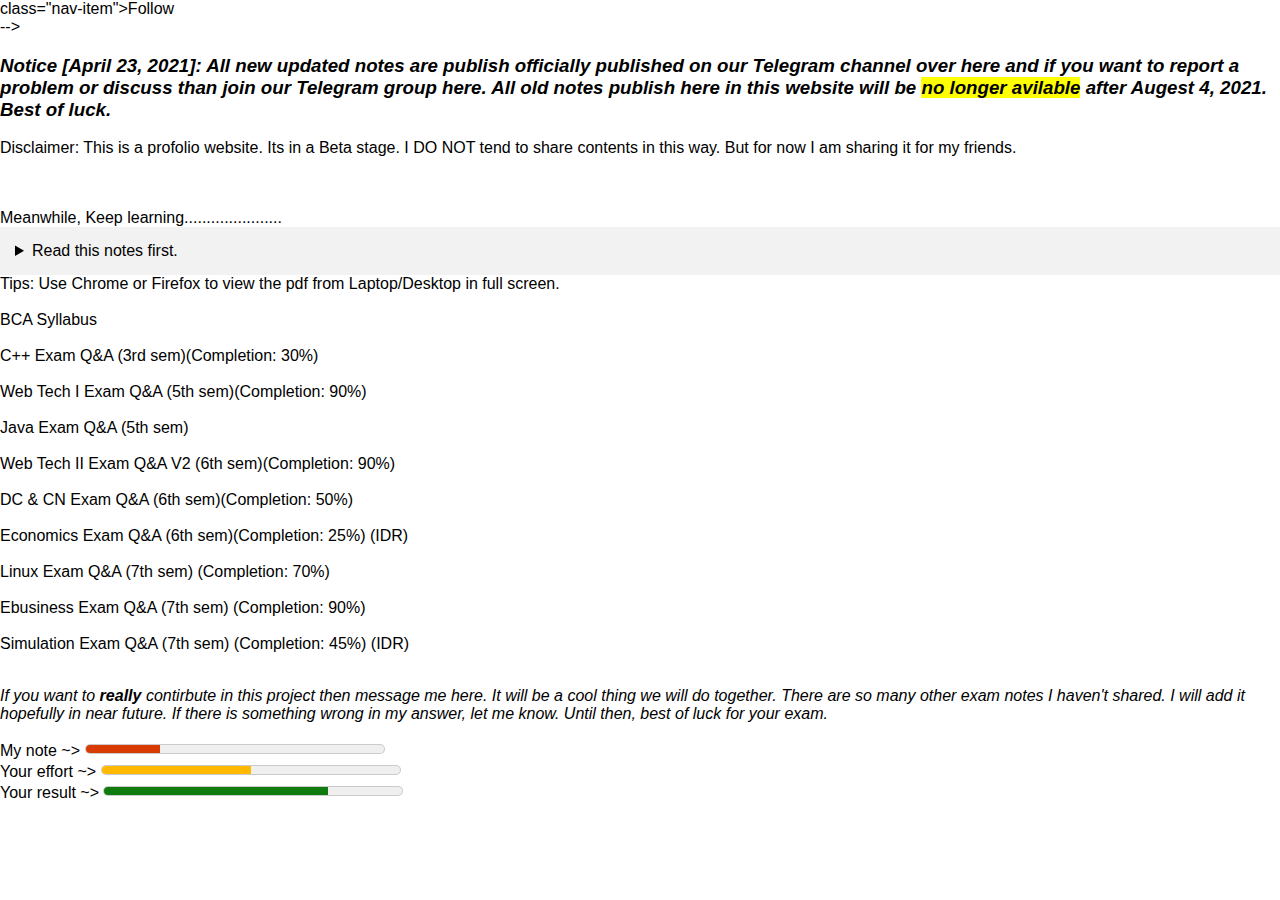
==== index.html @ 203bb12d "touchups" ====
<!DOCTYPE html>
<html lang="en">
	<head>
		<meta charset="UTF-8"/>
		<meta name="viewport" content="width=device-width, initial-scale=1.0"/>
		<title>Pranav</title>
		<script defer src="index.js"></script>
		<link rel="stylesheet" href="styles.css"
	</head>

	<body class="light">

		<!-- <nav class="navbar">
			<ul class="navbar-nav">
				<li>class="nav-item">Home</li>
				<li>class="nav-item">About</li>
				<!-- Dropdown menu will comes into play.-->
				<li>class="nav-item">Follow</li>
			</ul>
		</nav> -->

		<header>
			<!-- <img src="logo.png" class="logo"> -->
		
			<h3><i> Notice [April 23, 2021]: All new updated notes are publish officially published on our Telegram channel over <a href ="https://t.me/BCA_PokharaUniversity_Exam">here</a> and if you want to report a problem or discuss than join our Telegram group <a href="https://t.me/BCA_PokharaUniversity">here</a>. All old notes publish here in this website will be <mark>no longer avilable</mark> after Augest 4, 2021. Best of luck.</i></h3>

		</header>

		<main>

		<p>
			Disclaimer: This is a profolio website. Its in a Beta stage. I DO NOT tend to share contents in this way. But for now I am sharing it for my friends.
		</p>
			<br><br>
			Meanwhile, Keep learning......................
			<br>

			<div class="wrapper">
			<details>
				<summary>
					Read this notes first.
				</summary>
			<p>
			<ol>
				<li>Frist thing is is first, every content provided here is based on Pokhara University's BCA syllabals. </li><br>

				<li>Answers are NOT complete yet. I update the answer locally in my machine, but that doesn't mean I update my answer in similarly in the website too. For that you might need to remaind me, or ask me directly. I have a personal life too. I can't maintain this repo every time when I make little changes or add new answers. So don't hesitate to ask me.</li><br>
			
				<li>You can copy/reuse/rewrite hell out of my answers/questions. But not including my name or my contribution in your APP/Website in any form is bad thing to do. So don't be a bad guy. Be Open source freindly. ;-D </li><br>

				<li>Everytime I make some changes in answer, I'll change the version number too, so that easier for you to understand whether the note you have download is updated or not. I have also added "Completion rate", which determines how much answer has completed out of total questions.</li><br>	
			</ol>
				IDR literally means, "I Don't Recommend". Means its too raw. Those notes which include IDR tag, please don't fully depend on that note.
			</p>			
			</details>
		</div>

		Tips: Use Chrome or Firefox to view the pdf from Laptop/Desktop in full screen. <br><br>
		<a href ="Syllabus.pdf"> BCA Syllabus</a> <br><br>
		<a href ="/Notes/3rd sem/C++ 3rd sem.pdf" > C++ Exam Q&A (3rd sem)(Completion: 30%)</a><br><br>	
		<a href ="/Notes/5th sem/Web Tech I 5th sem.pdf" > Web Tech I Exam Q&A (5th sem)(Completion: 90%)</a><br><br>	
		<a href ="/Notes/5th sem/Java 5th sem.pdf" > Java Exam Q&A (5th sem) </a><br><br>
		<a href ="/Notes/6th sem/Web Tech II 6th sem.pdf" > Web Tech II Exam Q&A V2 (6th sem)(Completion: 90%)</a> <br><br>
		<a href ="/Notes/6th sem/DC & CN 6th sem.pdf" > DC & CN Exam Q&A (6th sem)(Completion: 50%)</a><br><br>
		<a href ="/Notes/6th sem/Economics 6th sem.pdf" > Economics Exam Q&A (6th sem)(Completion: 25%) (IDR)</a> <br><br>
		<a href ="/Notes/7th sem/Linux 7th sem.pdf" > Linux Exam Q&A (7th sem) (Completion: 70%)</a><br><br>
		<a href ="/Notes/7th sem/Ebusiness 7th sem.pdf"> Ebusiness Exam Q&A (7th sem) (Completion: 90%)</a><br><br>
		<a href ="/Notes/7th sem/Simulation 7th sem.pdf"> Simulation Exam Q&A (7th sem) (Completion: 45%) (IDR)</a><br><br>	
			
		<p><i> If you want to <b> really </b> contirbute in this project then message me <a href = "https://t.me/opentrack"> here</a>.
			It will be a cool thing we will do together. There are so many other exam notes I haven't shared. I will add it hopefully in near future. If there is something wrong in my answer, let me know. Until then, best of luck for your exam. 
		</i></p>

	</ol>
        <label for='value1'>My note ~> </label>
		<meter id='value1' min="0" max="100" low="30" high="60" optimum="75" value="25"></meter><br>

		<label for='value2'>Your effort ~> </label>
		<meter id='value2' min="0" max="100" low="30" high="60" optimum="75" value="50"></meter><br>

		<label for='value3'>Your result ~> </label>
		<meter id='value3' min="0" max="100" low="30" high="60" optimum="75" value="75"></meter><br>
	
	</main>
	</body>
</html>
---- styles.css ----
/* Global Variable ho */
/* :root {
  --text-color: blue;
} */

/* Local Variable-haru suru vayo */

body{
  margin: 0;
  padding: 0;
  font-family: 'Monstserrat', sans-serif;
}

ul {
 list-style: none;
 margin: 0;
 padding: 0;
}

a {
  color: currentColor;
  text-decoration: none;
}

.navbar {
  height: 70px;
  width: 100%;
  background: black;
  color: white;
}

.navbar-nav{
  display: flex;
  align-items: center;
  justify-content: space-evenly;
  height: 100%;
}

summary {
    background: #f2f2f2;
    cursor: pointer;
    padding: 15px;
  }

meter{
    width: 300px;
    height: 20px;
}
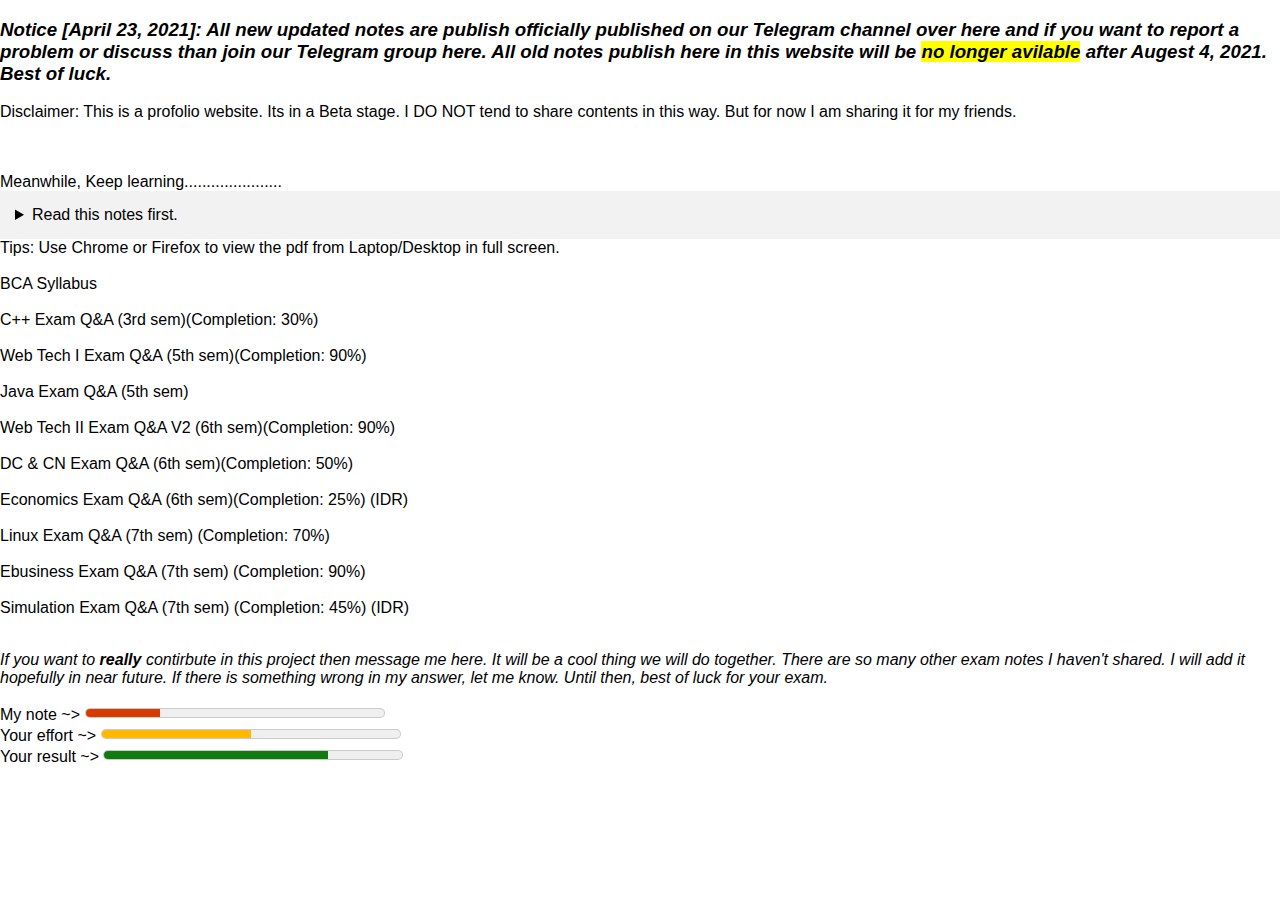
==== commit 0b3cc875: "touchups" ====
--- a/index.html
+++ b/index.html
@@ -14,10 +14,11 @@
 			<ul class="navbar-nav">
 				<li>class="nav-item">Home</li>
 				<li>class="nav-item">About</li>
-				<!-- Dropdown menu will comes into play.-->
+				<!-- Dropdown menu will comes into play.
 				<li>class="nav-item">Follow</li>
 			</ul>
-		</nav> -->
+		</nav> 
+	-->
 
 		<header>
 			<!-- <img src="logo.png" class="logo"> -->
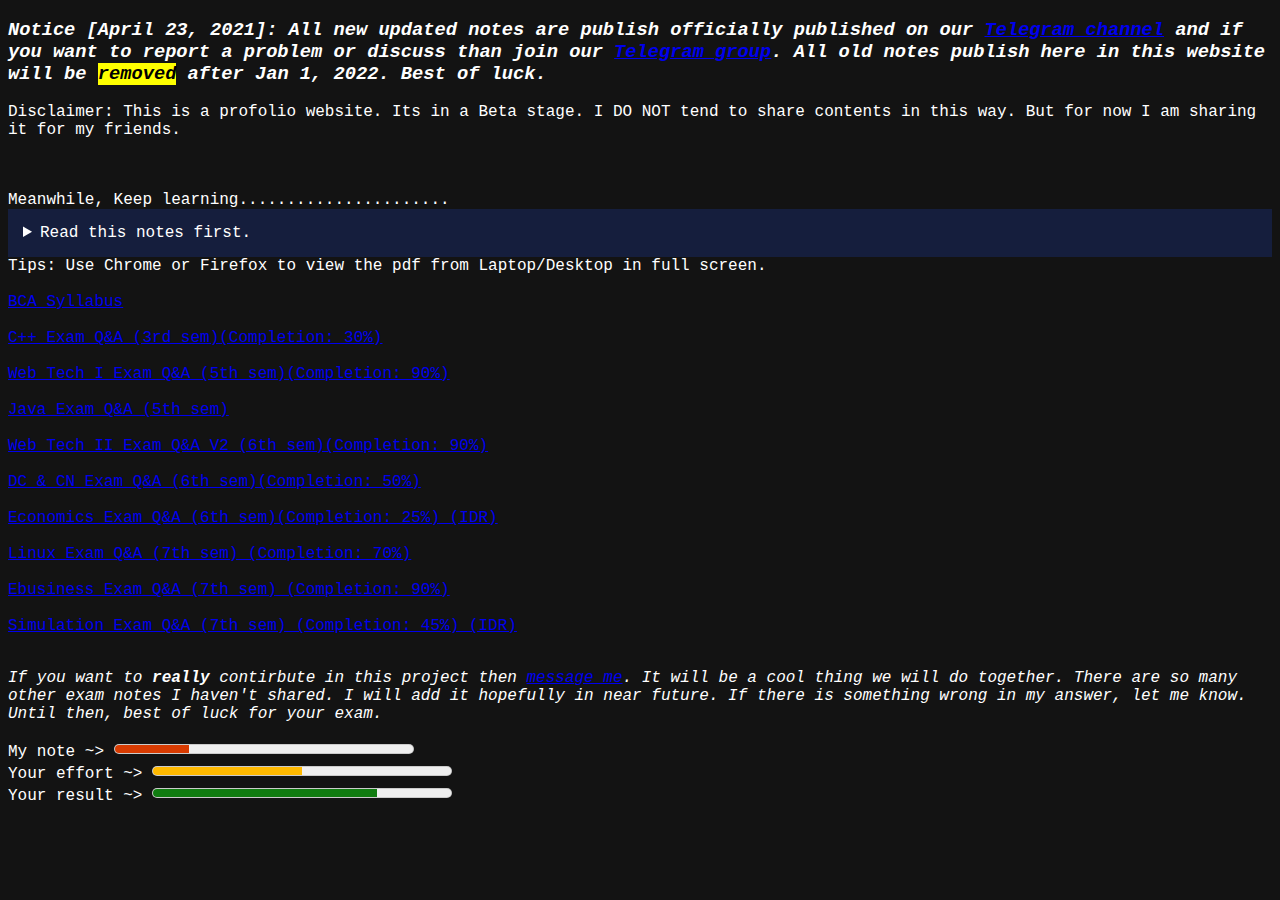
==== commit 3b574950: "enforeced dark layout" ====
--- a/index.html
+++ b/index.html
@@ -5,26 +5,13 @@
 		<meta name="viewport" content="width=device-width, initial-scale=1.0"/>
 		<title>Pranav</title>
 		<script defer src="index.js"></script>
-		<link rel="stylesheet" href="styles.css"
+		<link rel="stylesheet" href="styles.css">
 	</head>
 
 	<body class="light">
 
-		<!-- <nav class="navbar">
-			<ul class="navbar-nav">
-				<li>class="nav-item">Home</li>
-				<li>class="nav-item">About</li>
-				<!-- Dropdown menu will comes into play.
-				<li>class="nav-item">Follow</li>
-			</ul>
-		</nav> 
-	-->
-
-		<header>
-			<!-- <img src="logo.png" class="logo"> -->
-		
-			<h3><i> Notice [April 23, 2021]: All new updated notes are publish officially published on our Telegram channel over <a href ="https://t.me/BCA_PokharaUniversity_Exam">here</a> and if you want to report a problem or discuss than join our Telegram group <a href="https://t.me/BCA_PokharaUniversity">here</a>. All old notes publish here in this website will be <mark>no longer avilable</mark> after Augest 4, 2021. Best of luck.</i></h3>
-
+		<header>		
+			<h3><i> Notice [April 23, 2021]: All new updated notes are publish officially published on our <a href ="https://t.me/BCA_PokharaUniversity_Exam">Telegram channel</a> and if you want to report a problem or discuss than join our <a href="https://t.me/BCA_PokharaUniversity">Telegram group</a>. All old notes publish here in this website will be <mark>removed</mark> after Jan 1, 2022. Best of luck.</i></h3>
 		</header>
 
 		<main>
@@ -57,6 +44,8 @@
 		</div>
 
 		Tips: Use Chrome or Firefox to view the pdf from Laptop/Desktop in full screen. <br><br>
+
+		<section class="resources">
 		<a href ="Syllabus.pdf"> BCA Syllabus</a> <br><br>
 		<a href ="/Notes/3rd sem/C++ 3rd sem.pdf" > C++ Exam Q&A (3rd sem)(Completion: 30%)</a><br><br>	
 		<a href ="/Notes/5th sem/Web Tech I 5th sem.pdf" > Web Tech I Exam Q&A (5th sem)(Completion: 90%)</a><br><br>	
@@ -67,8 +56,9 @@
 		<a href ="/Notes/7th sem/Linux 7th sem.pdf" > Linux Exam Q&A (7th sem) (Completion: 70%)</a><br><br>
 		<a href ="/Notes/7th sem/Ebusiness 7th sem.pdf"> Ebusiness Exam Q&A (7th sem) (Completion: 90%)</a><br><br>
 		<a href ="/Notes/7th sem/Simulation 7th sem.pdf"> Simulation Exam Q&A (7th sem) (Completion: 45%) (IDR)</a><br><br>	
-			
-		<p><i> If you want to <b> really </b> contirbute in this project then message me <a href = "https://t.me/opentrack"> here</a>.
+		</section>
+		
+		<p><i> If you want to <b> really </b> contirbute in this project then <a href = "https://t.me/opentrack"> message me</a>.
 			It will be a cool thing we will do together. There are so many other exam notes I haven't shared. I will add it hopefully in near future. If there is something wrong in my answer, let me know. Until then, best of luck for your exam. 
 		</i></p>
 
--- a/styles.css
+++ b/styles.css
@@ -1,14 +1,13 @@
-/* Global Variable ho */
-/* :root {
-  --text-color: blue;
-} */
-
-/* Local Variable-haru suru vayo */
-
-body{
+/* body{
   margin: 0;
   padding: 0;
   font-family: 'Monstserrat', sans-serif;
+} */
+
+body{
+    background: rgb(19, 19, 19);
+    color: #fff;
+    font-family: 'Courier New', Courier, monospace;
 }
 
 ul {
@@ -17,27 +16,8 @@
  padding: 0;
 }
 
-a {
-  color: currentColor;
-  text-decoration: none;
-}
-
-.navbar {
-  height: 70px;
-  width: 100%;
-  background: black;
-  color: white;
-}
-
-.navbar-nav{
-  display: flex;
-  align-items: center;
-  justify-content: space-evenly;
-  height: 100%;
-}
-
 summary {
-    background: #f2f2f2;
+    background: #151e3d;
     cursor: pointer;
     padding: 15px;
   }
@@ -45,4 +25,35 @@
 meter{
     width: 300px;
     height: 20px;
+  }
+
+  .basic-grid{
+    display: grid;
+    gap: 1rem;
+    grid-template-columns: repeat(auto-fill, minmax(240px, 1fr));
+  }
+  
+  .card {
+    display: flex;
+    flex-direction: column;
+    justify-content: center;
+    align-items: center;
+    background: #353535;
+    font-size: 3rem; 
+    color: #fff;
+    box-shadow: rgba(3, 8, 20, 0.1) 0px 0.15rem 0.5rem, rgba(2, 8, 20, 0.1) 0px 0.07rem 0.175rem;
+    height: 100%;
+    width: 100%;
+    border-radius: 4px;
+    transition: all 500ms;
+    overflow: hidden;
+
+    background-size: cover;
+    background-position: center;
+    background-repeat: no-repeat;
+}
+
+.card:hover {
+    box-shadow: rgba(2, 8, 20, 0.1) 0px 0.35em 1.17em, rgba(2, 8, 0.08) 0px 0.175em 0.5em;
+    transform: translate(-3px) scale(1.1);
 }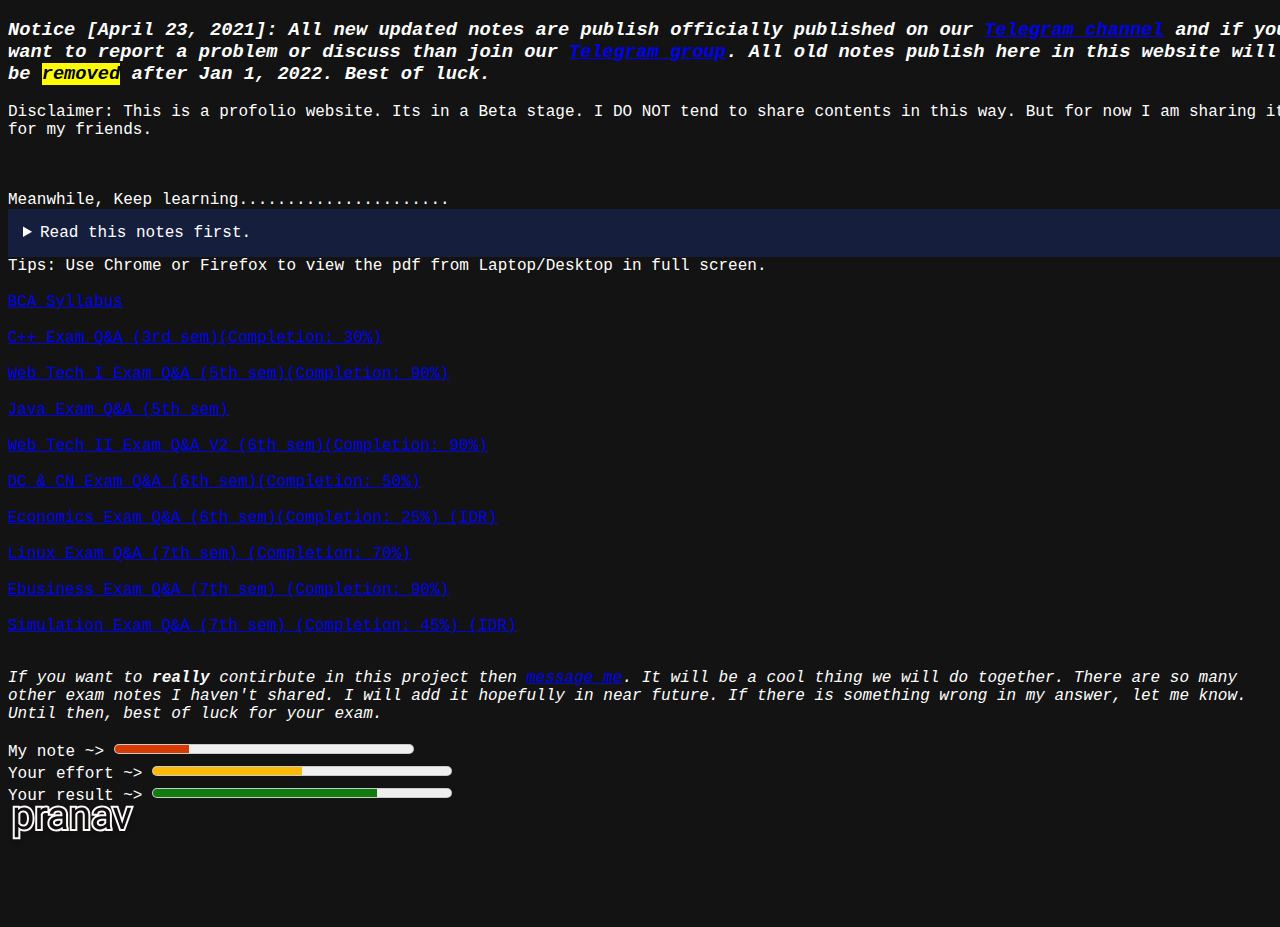
==== commit 13a93026: "damn" ====
--- a/index.html
+++ b/index.html
@@ -73,5 +73,24 @@
 		<meter id='value3' min="0" max="100" low="30" high="60" optimum="75" value="75"></meter><br>
 	
 	</main>
+
+	<svg width="130" height="43" viewBox="0 0 130 43" fill="none" xmlns="http://www.w3.org/2000/svg">
+		<g filter="url(#filter0_d_5:8)">
+		<path fill-rule="evenodd" clip-rule="evenodd" d="M12.0923 3.55407C13.2837 2.83573 14.7008 2.47656 16.3438 2.47656C18.8828 2.47656 20.888 3.43359 22.3594 5.34766C23.8438 7.26172 24.5859 9.92448 24.5859 13.3359V13.668C24.5859 16.8841 23.8503 19.4753 22.3789 21.4414C20.9076 23.4076 18.9154 24.3906 16.4023 24.3906C14.8507 24.3906 13.4991 24.0928 12.3477 23.4972C11.5956 23.1083 10.929 22.5923 10.3477 21.9492V32.125H6.73438V2.86719H10.0352L10.2109 5.21094C10.7587 4.53234 11.3858 3.98005 12.0923 3.55407ZM11.9293 1.38057L11.8908 0.867188H4.73438V34.125H12.3477V25.6867C13.5803 26.1619 14.9414 26.3906 16.4023 26.3906C19.5283 26.3906 22.1209 25.1242 23.9802 22.6397C25.7804 20.2341 26.5859 17.1825 26.5859 13.668V13.3359C26.5859 9.65957 25.7885 6.5078 23.9424 4.1253C22.0704 1.69218 19.4651 0.476562 16.3438 0.476562C14.7308 0.476562 13.2477 0.773343 11.9293 1.38057ZM17.8242 18.198L17.8261 18.1955C18.4874 17.3081 18.9727 15.7656 18.9727 13.2578C18.9727 11.1389 18.5194 9.72415 17.8383 8.79864C17.2142 7.95046 16.4294 7.54297 15.2695 7.54297C13.9809 7.54297 13.061 7.99101 12.3477 9.02181V17.9822C12.6748 18.4523 13.0317 18.773 13.4053 18.9907C13.8797 19.2671 14.4906 19.4414 15.3086 19.4414C16.4202 19.4414 17.1933 19.0472 17.8242 18.198ZM10.3477 8.45312C11.4414 6.51302 13.082 5.54297 15.2695 5.54297C17.0404 5.54297 18.4336 6.23307 19.4492 7.61328C20.4648 8.99349 20.9727 10.875 20.9727 13.2578C20.9727 15.9661 20.4583 18.0104 19.4297 19.3906C18.4141 20.7578 17.0404 21.4414 15.3086 21.4414C13.082 21.4414 11.4284 20.4779 10.3477 18.5508V8.45312ZM39.814 8.20427L39.0814 8.08216C38.6579 8.01159 38.1767 7.97266 37.6328 7.97266C36.731 7.97266 36.1274 8.16316 35.7125 8.42356C35.3782 8.63334 35.0691 8.94891 34.8086 9.44262V26H27.1953V0.867188H34.6635L34.6687 1.08292C35.6175 0.682355 36.6682 0.476562 37.8086 0.476562C38.6276 0.476562 39.5291 0.573399 40.3046 0.961146L41.4102 1.51393V4.34557C42.3795 3.11931 43.6409 2.18174 45.1339 1.5114L45.1408 1.5083C46.7077 0.811929 48.4003 0.476562 50.1914 0.476562C52.954 0.476562 55.3875 1.17459 57.237 2.81253C59.1042 4.45282 59.9987 6.69095 60.0619 9.28327L60.0625 9.30764V19.0586C60.0625 20.8613 60.2973 22.099 60.6408 22.8946L60.8047 23.2741V26H53.7796L53.3628 25.1664C51.8964 25.9747 50.2653 26.3906 48.4922 26.3906C46.0118 26.3906 43.8056 25.6821 42.0395 24.1389L42.0317 24.1321L42.024 24.1252C40.2624 22.5536 39.3633 20.5095 39.3633 18.1406C39.3633 15.3519 40.4624 13.0233 42.6854 11.4071M52.71 23.2333C53.3458 22.8446 53.9451 22.358 54.5078 21.7734C54.638 22.8411 54.8073 23.5833 55.0156 24H58.8047V23.6875C58.5931 23.1976 58.4268 22.6351 58.3057 22C58.1436 21.1497 58.0625 20.1692 58.0625 19.0586V9.33203C58.0104 7.19661 57.2943 5.52344 55.9141 4.3125C54.5339 3.08854 52.6263 2.47656 50.1914 2.47656C48.6549 2.47656 47.2422 2.76302 45.9531 3.33594C44.6771 3.90885 43.6615 4.6901 42.9062 5.67969C42.6447 6.0238 42.4293 6.37275 42.2599 6.72656C41.9486 7.37685 41.793 8.04351 41.793 8.72656H45.4258C45.4258 7.80208 45.862 7.01432 46.7344 6.36328C47.6068 5.71224 48.6875 5.38672 49.9766 5.38672C51.4479 5.38672 52.5612 5.76432 53.3164 6.51953C54.0026 7.19387 54.377 8.0832 54.4398 9.1875C54.4461 9.2986 54.4492 9.41189 54.4492 9.52734V11.1875H50.9336C47.8997 11.1875 45.543 11.7995 43.8633 13.0234C42.1966 14.2344 41.3633 15.9401 41.3633 18.1406C41.3633 19.9505 42.0273 21.4479 43.3555 22.6328C44.6966 23.8047 46.4089 24.3906 48.4922 24.3906C50.0421 24.3906 51.448 24.0048 52.71 23.2333ZM42.6877 11.4054C43.0296 11.1564 43.3889 10.9305 43.7645 10.7266H39.793V8.72656C39.793 8.55081 39.8001 8.37669 39.814 8.20427M47.4258 9.48219C48.5233 9.28116 49.697 9.1875 50.9336 9.1875H52.435C52.3799 8.56295 52.1711 8.19812 51.9145 7.94599L51.9083 7.93989L51.9022 7.93374C51.6454 7.67697 51.122 7.38672 49.9766 7.38672C49.0366 7.38672 48.3971 7.61799 47.9305 7.96615C47.4624 8.31551 47.4258 8.55015 47.4258 8.72656V9.48219ZM34.7219 3.30044C33.9661 3.76952 33.3153 4.4389 32.7695 5.30859L32.7109 2.86719H29.1953V24H32.8086V9C33.0672 8.38331 33.3969 7.86084 33.7978 7.43259C34.6673 6.50365 35.8714 6.01801 37.4102 5.97569C37.4836 5.97367 37.5578 5.97266 37.6328 5.97266C38.2708 5.97266 38.8633 6.01823 39.4102 6.10938V2.75C39.0456 2.56771 38.5117 2.47656 37.8086 2.47656C36.6358 2.47656 35.6069 2.75119 34.7219 3.30044ZM69.1847 3.73326C68.4804 4.19998 67.8394 4.79671 67.2617 5.52344L67.1445 2.86719H63.7266V24H67.3398V8.94141C67.8346 7.92578 68.5247 7.10547 69.4102 6.48047C70.2956 5.85547 71.3242 5.54297 72.4961 5.54297C73.9414 5.54297 75.0026 5.90755 75.6797 6.63672C76.3698 7.36589 76.7214 8.49219 76.7344 10.0156V24H80.3477V10.0352C80.3086 4.99609 78.056 2.47656 73.5898 2.47656C71.9174 2.47656 70.449 2.89546 69.1847 3.73326ZM74.7344 10.0243C74.7223 8.75782 74.4269 8.22258 74.2271 8.01149L74.2206 8.00459L74.2141 7.99762C74.0596 7.83121 73.6401 7.54297 72.4961 7.54297C71.7019 7.54297 71.0837 7.7472 70.5635 8.1144C70.0726 8.46093 69.6655 8.89655 69.3398 9.44286V26H61.7266V0.867188H69.0582L69.0855 1.48592C70.434 0.816294 71.943 0.476562 73.5898 0.476562C76.1991 0.476562 78.5021 1.2237 80.1199 3.03318C81.6975 4.79774 82.3261 7.24593 82.3476 10.0197L82.3477 10.0274V26H74.7344V10.0243ZM96.5381 23.2333C97.1739 22.8446 97.7732 22.358 98.3359 21.7734C98.4661 22.8411 98.6354 23.5833 98.8438 24H102.633V23.6875C102.421 23.1976 102.255 22.6351 102.134 22C101.972 21.1497 101.891 20.1692 101.891 19.0586V9.33203C101.839 7.19661 101.122 5.52344 99.7422 4.3125C98.362 3.08854 96.4544 2.47656 94.0195 2.47656C92.4831 2.47656 91.0703 2.76302 89.7812 3.33594C88.5052 3.90885 87.4896 4.6901 86.7344 5.67969C86.4729 6.0238 86.2574 6.37275 86.088 6.72656C85.7767 7.37685 85.6211 8.04351 85.6211 8.72656H89.2539C89.2539 7.80208 89.6901 7.01432 90.5625 6.36328C91.4349 5.71224 92.5156 5.38672 93.8047 5.38672C95.276 5.38672 96.3893 5.76432 97.1445 6.51953C97.8307 7.19387 98.2051 8.0832 98.2679 9.1875C98.2742 9.2986 98.2773 9.41189 98.2773 9.52734V11.1875H94.7617C91.7279 11.1875 89.3711 11.7995 87.6914 13.0234C86.0247 14.2344 85.1914 15.9401 85.1914 18.1406C85.1914 19.9505 85.8555 21.4479 87.1836 22.6328C88.5247 23.8047 90.237 24.3906 92.3203 24.3906C93.8702 24.3906 95.2761 24.0048 96.5381 23.2333ZM96.2631 9.1875C96.2081 8.56295 95.9992 8.19812 95.7427 7.94599L95.7365 7.93989L95.7303 7.93374C95.4735 7.67697 94.9501 7.38672 93.8047 7.38672C92.8648 7.38672 92.2252 7.61799 91.7587 7.96615C91.2905 8.31551 91.2539 8.55015 91.2539 8.72656V9.48219C92.3515 9.28116 93.5251 9.1875 94.7617 9.1875H96.2631ZM87.5926 10.7266H83.6211V8.72656C83.6211 7.16606 84.1802 5.73509 85.1421 4.46952L85.1445 4.46634C86.1256 3.18068 87.4204 2.20358 88.9621 1.5114L88.969 1.5083C90.5358 0.811929 92.2285 0.476562 94.0195 0.476562C96.7821 0.476562 99.2157 1.17459 101.065 2.81253C102.932 4.45282 103.827 6.69095 103.89 9.28327L103.891 9.30764V19.0586C103.891 20.8613 104.125 22.099 104.469 22.8946L104.633 23.2741V26H97.6077L97.1909 25.1664C95.7245 25.9747 94.0934 26.3906 92.3203 26.3906C89.8399 26.3906 87.6337 25.6821 85.8676 24.1389L85.8598 24.1321L85.8521 24.1252C84.0905 22.5536 83.1914 20.5095 83.1914 18.1406C83.1914 15.3519 84.2905 13.0233 86.5136 11.4071M87.5926 10.7266C87.217 10.9305 86.8577 11.1564 86.5158 11.4054ZM112.809 24L105.152 2.86719H108.844L114.215 19.0977L119.449 2.86719H123.141L115.562 24H112.809ZM114.19 12.6576L117.993 0.867188H125.983L116.97 26H111.406L102.301 0.867188H110.289L114.19 12.6576ZM49.0195 19.2461C49.7889 19.2461 50.5199 19.0518 51.2427 18.6348C51.7975 18.3148 52.183 17.9533 52.4492 17.5575V15.7461H51.6172C49.5333 15.7461 48.2984 16.0626 47.647 16.4439C47.161 16.7283 46.9766 17.0385 46.9766 17.6328C46.9766 18.2726 47.1631 18.5611 47.4001 18.7613C47.726 19.0366 48.2092 19.2461 49.0195 19.2461ZM51.6172 13.7461C47.1901 13.7461 44.9766 15.0417 44.9766 17.6328C44.9766 18.7656 45.3542 19.651 46.1094 20.2891C46.8646 20.9271 47.8346 21.2461 49.0195 21.2461C50.1523 21.2461 51.2266 20.9531 52.2422 20.3672C53.2578 19.7812 53.9935 19.0195 54.4492 18.082V13.7461H51.6172ZM92.8477 19.2461C93.617 19.2461 94.348 19.0518 95.0709 18.6348C95.6256 18.3148 96.0111 17.9533 96.2773 17.5575V15.7461H95.4453C93.3614 15.7461 92.1265 16.0626 91.4751 16.4439C90.9891 16.7283 90.8047 17.0385 90.8047 17.6328C90.8047 18.2726 90.9912 18.5611 91.2282 18.7613C91.5541 19.0366 92.0373 19.2461 92.8477 19.2461ZM95.4453 13.7461C91.0182 13.7461 88.8047 15.0417 88.8047 17.6328C88.8047 18.7656 89.1823 19.651 89.9375 20.2891C90.6927 20.9271 91.6628 21.2461 92.8477 21.2461C93.9805 21.2461 95.0547 20.9531 96.0703 20.3672C97.0859 19.7812 97.8216 19.0195 98.2773 18.082V13.7461H95.4453Z" fill="#FFFBFB"/>
+		</g>
+		<defs>
+		<filter id="filter0_d_5:8" x="0.734375" y="0.476562" width="129.248" height="41.6484" filterUnits="userSpaceOnUse" color-interpolation-filters="sRGB">
+		<feFlood flood-opacity="0" result="BackgroundImageFix"/>
+		<feColorMatrix in="SourceAlpha" type="matrix" values="0 0 0 0 0 0 0 0 0 0 0 0 0 0 0 0 0 0 127 0" result="hardAlpha"/>
+		<feOffset dy="4"/>
+		<feGaussianBlur stdDeviation="2"/>
+		<feComposite in2="hardAlpha" operator="out"/>
+		<feColorMatrix type="matrix" values="0 0 0 0 0 0 0 0 0 0 0 0 0 0 0 0 0 0 0.25 0"/>
+		<feBlend mode="normal" in2="BackgroundImageFix" result="effect1_dropShadow_5:8"/>
+		<feBlend mode="normal" in="SourceGraphic" in2="effect1_dropShadow_5:8" result="shape"/>
+		</filter>
+		</defs>
+		</svg>
 	</body>
 </html>
+
--- a/styles.css
+++ b/styles.css
@@ -5,6 +5,8 @@
 } */
 
 body{
+    width: 100%;
+    height: 100vh;
     background: rgb(19, 19, 19);
     color: #fff;
     font-family: 'Courier New', Courier, monospace;
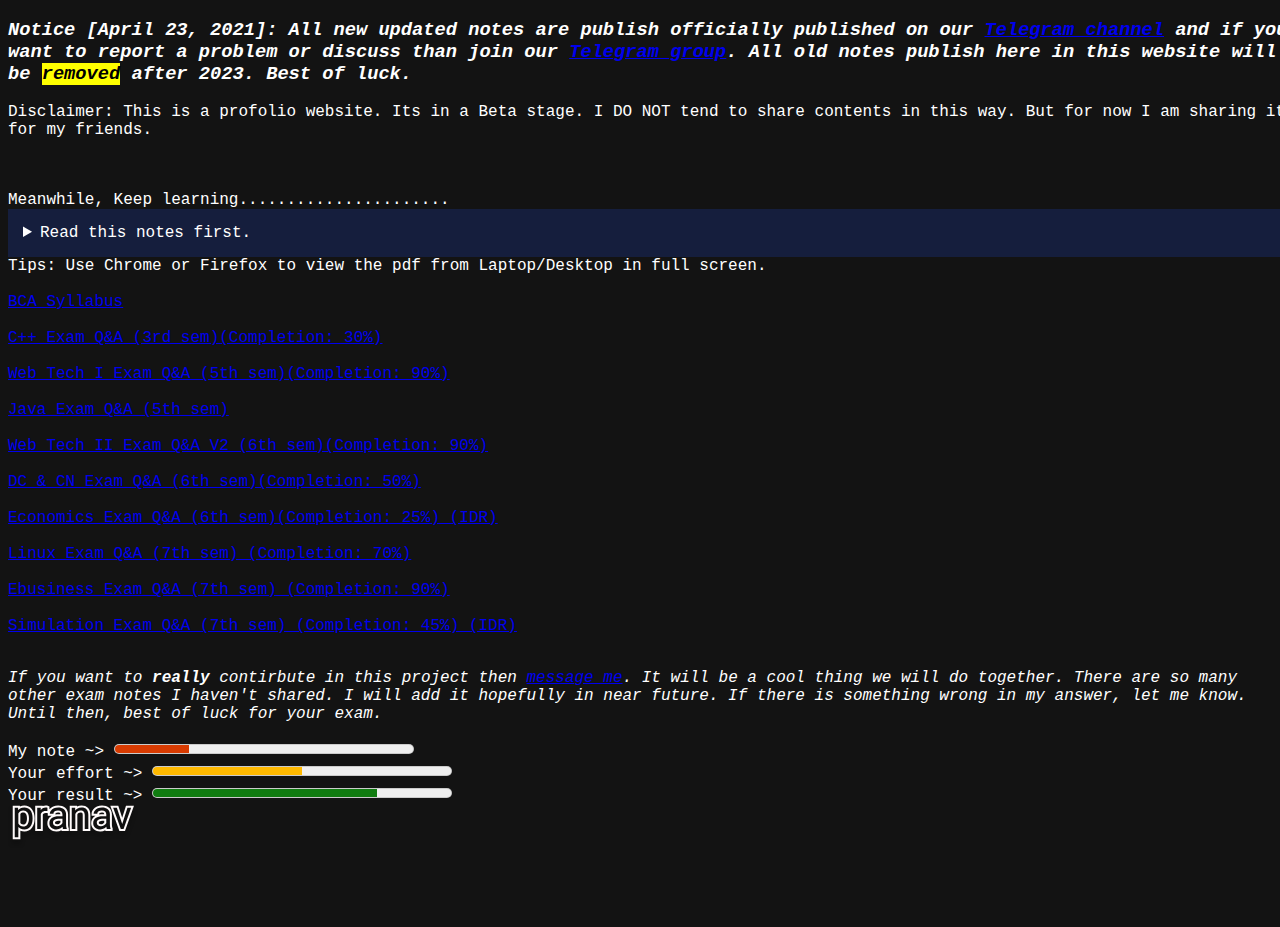
==== commit 93c96e7e: "meta description" ====
--- a/index.html
+++ b/index.html
@@ -2,6 +2,7 @@
 <html lang="en">
 	<head>
 		<meta charset="UTF-8"/>
+		<meta name="description" content="This website include Pokhara University's BCA board exam question & answer."
 		<meta name="viewport" content="width=device-width, initial-scale=1.0"/>
 		<title>Pranav</title>
 		<script defer src="index.js"></script>
@@ -11,7 +12,7 @@
 	<body class="light">
 
 		<header>		
-			<h3><i> Notice [April 23, 2021]: All new updated notes are publish officially published on our <a href ="https://t.me/BCA_PokharaUniversity_Exam">Telegram channel</a> and if you want to report a problem or discuss than join our <a href="https://t.me/BCA_PokharaUniversity">Telegram group</a>. All old notes publish here in this website will be <mark>removed</mark> after Jan 1, 2022. Best of luck.</i></h3>
+			<h3><i> Notice [April 23, 2021]: All new updated notes are publish officially published on our <a href ="https://t.me/BCA_PokharaUniversity_Exam">Telegram channel</a> and if you want to report a problem or discuss than join our <a href="https://t.me/BCA_PokharaUniversity">Telegram group</a>. All old notes publish here in this website will be <mark>removed</mark> after 2023. Best of luck.</i></h3>
 		</header>
 
 		<main>
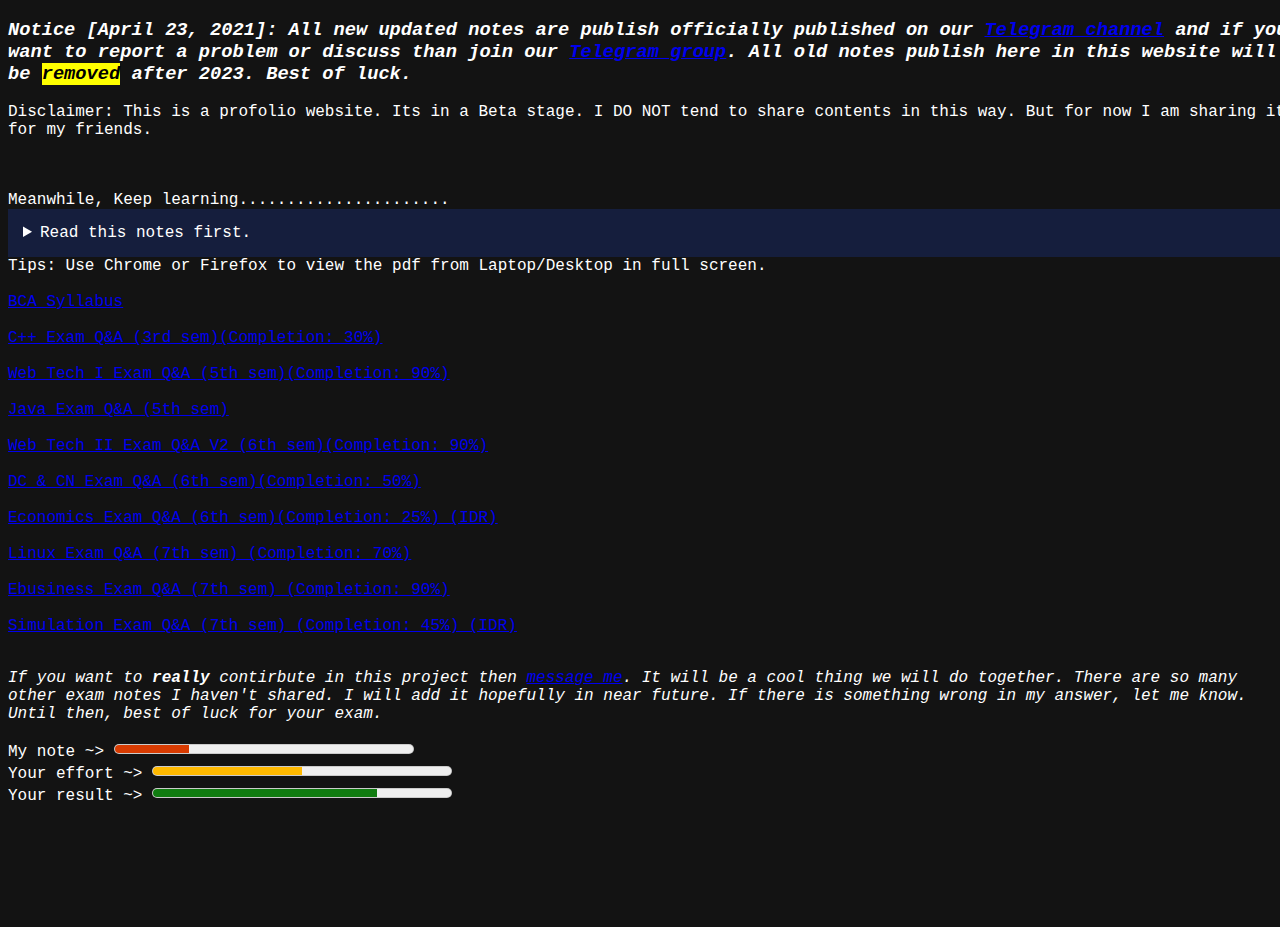
==== commit 17fd0239: "cleanups and updates" ====
--- a/index.html
+++ b/index.html
@@ -64,6 +64,7 @@
 		</i></p>
 
 	</ol>
+
         <label for='value1'>My note ~> </label>
 		<meter id='value1' min="0" max="100" low="30" high="60" optimum="75" value="25"></meter><br>
 
@@ -75,23 +76,6 @@
 	
 	</main>
 
-	<svg width="130" height="43" viewBox="0 0 130 43" fill="none" xmlns="http://www.w3.org/2000/svg">
-		<g filter="url(#filter0_d_5:8)">
-		<path fill-rule="evenodd" clip-rule="evenodd" d="M12.0923 3.55407C13.2837 2.83573 14.7008 2.47656 16.3438 2.47656C18.8828 2.47656 20.888 3.43359 22.3594 5.34766C23.8438 7.26172 24.5859 9.92448 24.5859 13.3359V13.668C24.5859 16.8841 23.8503 19.4753 22.3789 21.4414C20.9076 23.4076 18.9154 24.3906 16.4023 24.3906C14.8507 24.3906 13.4991 24.0928 12.3477 23.4972C11.5956 23.1083 10.929 22.5923 10.3477 21.9492V32.125H6.73438V2.86719H10.0352L10.2109 5.21094C10.7587 4.53234 11.3858 3.98005 12.0923 3.55407ZM11.9293 1.38057L11.8908 0.867188H4.73438V34.125H12.3477V25.6867C13.5803 26.1619 14.9414 26.3906 16.4023 26.3906C19.5283 26.3906 22.1209 25.1242 23.9802 22.6397C25.7804 20.2341 26.5859 17.1825 26.5859 13.668V13.3359C26.5859 9.65957 25.7885 6.5078 23.9424 4.1253C22.0704 1.69218 19.4651 0.476562 16.3438 0.476562C14.7308 0.476562 13.2477 0.773343 11.9293 1.38057ZM17.8242 18.198L17.8261 18.1955C18.4874 17.3081 18.9727 15.7656 18.9727 13.2578C18.9727 11.1389 18.5194 9.72415 17.8383 8.79864C17.2142 7.95046 16.4294 7.54297 15.2695 7.54297C13.9809 7.54297 13.061 7.99101 12.3477 9.02181V17.9822C12.6748 18.4523 13.0317 18.773 13.4053 18.9907C13.8797 19.2671 14.4906 19.4414 15.3086 19.4414C16.4202 19.4414 17.1933 19.0472 17.8242 18.198ZM10.3477 8.45312C11.4414 6.51302 13.082 5.54297 15.2695 5.54297C17.0404 5.54297 18.4336 6.23307 19.4492 7.61328C20.4648 8.99349 20.9727 10.875 20.9727 13.2578C20.9727 15.9661 20.4583 18.0104 19.4297 19.3906C18.4141 20.7578 17.0404 21.4414 15.3086 21.4414C13.082 21.4414 11.4284 20.4779 10.3477 18.5508V8.45312ZM39.814 8.20427L39.0814 8.08216C38.6579 8.01159 38.1767 7.97266 37.6328 7.97266C36.731 7.97266 36.1274 8.16316 35.7125 8.42356C35.3782 8.63334 35.0691 8.94891 34.8086 9.44262V26H27.1953V0.867188H34.6635L34.6687 1.08292C35.6175 0.682355 36.6682 0.476562 37.8086 0.476562C38.6276 0.476562 39.5291 0.573399 40.3046 0.961146L41.4102 1.51393V4.34557C42.3795 3.11931 43.6409 2.18174 45.1339 1.5114L45.1408 1.5083C46.7077 0.811929 48.4003 0.476562 50.1914 0.476562C52.954 0.476562 55.3875 1.17459 57.237 2.81253C59.1042 4.45282 59.9987 6.69095 60.0619 9.28327L60.0625 9.30764V19.0586C60.0625 20.8613 60.2973 22.099 60.6408 22.8946L60.8047 23.2741V26H53.7796L53.3628 25.1664C51.8964 25.9747 50.2653 26.3906 48.4922 26.3906C46.0118 26.3906 43.8056 25.6821 42.0395 24.1389L42.0317 24.1321L42.024 24.1252C40.2624 22.5536 39.3633 20.5095 39.3633 18.1406C39.3633 15.3519 40.4624 13.0233 42.6854 11.4071M52.71 23.2333C53.3458 22.8446 53.9451 22.358 54.5078 21.7734C54.638 22.8411 54.8073 23.5833 55.0156 24H58.8047V23.6875C58.5931 23.1976 58.4268 22.6351 58.3057 22C58.1436 21.1497 58.0625 20.1692 58.0625 19.0586V9.33203C58.0104 7.19661 57.2943 5.52344 55.9141 4.3125C54.5339 3.08854 52.6263 2.47656 50.1914 2.47656C48.6549 2.47656 47.2422 2.76302 45.9531 3.33594C44.6771 3.90885 43.6615 4.6901 42.9062 5.67969C42.6447 6.0238 42.4293 6.37275 42.2599 6.72656C41.9486 7.37685 41.793 8.04351 41.793 8.72656H45.4258C45.4258 7.80208 45.862 7.01432 46.7344 6.36328C47.6068 5.71224 48.6875 5.38672 49.9766 5.38672C51.4479 5.38672 52.5612 5.76432 53.3164 6.51953C54.0026 7.19387 54.377 8.0832 54.4398 9.1875C54.4461 9.2986 54.4492 9.41189 54.4492 9.52734V11.1875H50.9336C47.8997 11.1875 45.543 11.7995 43.8633 13.0234C42.1966 14.2344 41.3633 15.9401 41.3633 18.1406C41.3633 19.9505 42.0273 21.4479 43.3555 22.6328C44.6966 23.8047 46.4089 24.3906 48.4922 24.3906C50.0421 24.3906 51.448 24.0048 52.71 23.2333ZM42.6877 11.4054C43.0296 11.1564 43.3889 10.9305 43.7645 10.7266H39.793V8.72656C39.793 8.55081 39.8001 8.37669 39.814 8.20427M47.4258 9.48219C48.5233 9.28116 49.697 9.1875 50.9336 9.1875H52.435C52.3799 8.56295 52.1711 8.19812 51.9145 7.94599L51.9083 7.93989L51.9022 7.93374C51.6454 7.67697 51.122 7.38672 49.9766 7.38672C49.0366 7.38672 48.3971 7.61799 47.9305 7.96615C47.4624 8.31551 47.4258 8.55015 47.4258 8.72656V9.48219ZM34.7219 3.30044C33.9661 3.76952 33.3153 4.4389 32.7695 5.30859L32.7109 2.86719H29.1953V24H32.8086V9C33.0672 8.38331 33.3969 7.86084 33.7978 7.43259C34.6673 6.50365 35.8714 6.01801 37.4102 5.97569C37.4836 5.97367 37.5578 5.97266 37.6328 5.97266C38.2708 5.97266 38.8633 6.01823 39.4102 6.10938V2.75C39.0456 2.56771 38.5117 2.47656 37.8086 2.47656C36.6358 2.47656 35.6069 2.75119 34.7219 3.30044ZM69.1847 3.73326C68.4804 4.19998 67.8394 4.79671 67.2617 5.52344L67.1445 2.86719H63.7266V24H67.3398V8.94141C67.8346 7.92578 68.5247 7.10547 69.4102 6.48047C70.2956 5.85547 71.3242 5.54297 72.4961 5.54297C73.9414 5.54297 75.0026 5.90755 75.6797 6.63672C76.3698 7.36589 76.7214 8.49219 76.7344 10.0156V24H80.3477V10.0352C80.3086 4.99609 78.056 2.47656 73.5898 2.47656C71.9174 2.47656 70.449 2.89546 69.1847 3.73326ZM74.7344 10.0243C74.7223 8.75782 74.4269 8.22258 74.2271 8.01149L74.2206 8.00459L74.2141 7.99762C74.0596 7.83121 73.6401 7.54297 72.4961 7.54297C71.7019 7.54297 71.0837 7.7472 70.5635 8.1144C70.0726 8.46093 69.6655 8.89655 69.3398 9.44286V26H61.7266V0.867188H69.0582L69.0855 1.48592C70.434 0.816294 71.943 0.476562 73.5898 0.476562C76.1991 0.476562 78.5021 1.2237 80.1199 3.03318C81.6975 4.79774 82.3261 7.24593 82.3476 10.0197L82.3477 10.0274V26H74.7344V10.0243ZM96.5381 23.2333C97.1739 22.8446 97.7732 22.358 98.3359 21.7734C98.4661 22.8411 98.6354 23.5833 98.8438 24H102.633V23.6875C102.421 23.1976 102.255 22.6351 102.134 22C101.972 21.1497 101.891 20.1692 101.891 19.0586V9.33203C101.839 7.19661 101.122 5.52344 99.7422 4.3125C98.362 3.08854 96.4544 2.47656 94.0195 2.47656C92.4831 2.47656 91.0703 2.76302 89.7812 3.33594C88.5052 3.90885 87.4896 4.6901 86.7344 5.67969C86.4729 6.0238 86.2574 6.37275 86.088 6.72656C85.7767 7.37685 85.6211 8.04351 85.6211 8.72656H89.2539C89.2539 7.80208 89.6901 7.01432 90.5625 6.36328C91.4349 5.71224 92.5156 5.38672 93.8047 5.38672C95.276 5.38672 96.3893 5.76432 97.1445 6.51953C97.8307 7.19387 98.2051 8.0832 98.2679 9.1875C98.2742 9.2986 98.2773 9.41189 98.2773 9.52734V11.1875H94.7617C91.7279 11.1875 89.3711 11.7995 87.6914 13.0234C86.0247 14.2344 85.1914 15.9401 85.1914 18.1406C85.1914 19.9505 85.8555 21.4479 87.1836 22.6328C88.5247 23.8047 90.237 24.3906 92.3203 24.3906C93.8702 24.3906 95.2761 24.0048 96.5381 23.2333ZM96.2631 9.1875C96.2081 8.56295 95.9992 8.19812 95.7427 7.94599L95.7365 7.93989L95.7303 7.93374C95.4735 7.67697 94.9501 7.38672 93.8047 7.38672C92.8648 7.38672 92.2252 7.61799 91.7587 7.96615C91.2905 8.31551 91.2539 8.55015 91.2539 8.72656V9.48219C92.3515 9.28116 93.5251 9.1875 94.7617 9.1875H96.2631ZM87.5926 10.7266H83.6211V8.72656C83.6211 7.16606 84.1802 5.73509 85.1421 4.46952L85.1445 4.46634C86.1256 3.18068 87.4204 2.20358 88.9621 1.5114L88.969 1.5083C90.5358 0.811929 92.2285 0.476562 94.0195 0.476562C96.7821 0.476562 99.2157 1.17459 101.065 2.81253C102.932 4.45282 103.827 6.69095 103.89 9.28327L103.891 9.30764V19.0586C103.891 20.8613 104.125 22.099 104.469 22.8946L104.633 23.2741V26H97.6077L97.1909 25.1664C95.7245 25.9747 94.0934 26.3906 92.3203 26.3906C89.8399 26.3906 87.6337 25.6821 85.8676 24.1389L85.8598 24.1321L85.8521 24.1252C84.0905 22.5536 83.1914 20.5095 83.1914 18.1406C83.1914 15.3519 84.2905 13.0233 86.5136 11.4071M87.5926 10.7266C87.217 10.9305 86.8577 11.1564 86.5158 11.4054ZM112.809 24L105.152 2.86719H108.844L114.215 19.0977L119.449 2.86719H123.141L115.562 24H112.809ZM114.19 12.6576L117.993 0.867188H125.983L116.97 26H111.406L102.301 0.867188H110.289L114.19 12.6576ZM49.0195 19.2461C49.7889 19.2461 50.5199 19.0518 51.2427 18.6348C51.7975 18.3148 52.183 17.9533 52.4492 17.5575V15.7461H51.6172C49.5333 15.7461 48.2984 16.0626 47.647 16.4439C47.161 16.7283 46.9766 17.0385 46.9766 17.6328C46.9766 18.2726 47.1631 18.5611 47.4001 18.7613C47.726 19.0366 48.2092 19.2461 49.0195 19.2461ZM51.6172 13.7461C47.1901 13.7461 44.9766 15.0417 44.9766 17.6328C44.9766 18.7656 45.3542 19.651 46.1094 20.2891C46.8646 20.9271 47.8346 21.2461 49.0195 21.2461C50.1523 21.2461 51.2266 20.9531 52.2422 20.3672C53.2578 19.7812 53.9935 19.0195 54.4492 18.082V13.7461H51.6172ZM92.8477 19.2461C93.617 19.2461 94.348 19.0518 95.0709 18.6348C95.6256 18.3148 96.0111 17.9533 96.2773 17.5575V15.7461H95.4453C93.3614 15.7461 92.1265 16.0626 91.4751 16.4439C90.9891 16.7283 90.8047 17.0385 90.8047 17.6328C90.8047 18.2726 90.9912 18.5611 91.2282 18.7613C91.5541 19.0366 92.0373 19.2461 92.8477 19.2461ZM95.4453 13.7461C91.0182 13.7461 88.8047 15.0417 88.8047 17.6328C88.8047 18.7656 89.1823 19.651 89.9375 20.2891C90.6927 20.9271 91.6628 21.2461 92.8477 21.2461C93.9805 21.2461 95.0547 20.9531 96.0703 20.3672C97.0859 19.7812 97.8216 19.0195 98.2773 18.082V13.7461H95.4453Z" fill="#FFFBFB"/>
-		</g>
-		<defs>
-		<filter id="filter0_d_5:8" x="0.734375" y="0.476562" width="129.248" height="41.6484" filterUnits="userSpaceOnUse" color-interpolation-filters="sRGB">
-		<feFlood flood-opacity="0" result="BackgroundImageFix"/>
-		<feColorMatrix in="SourceAlpha" type="matrix" values="0 0 0 0 0 0 0 0 0 0 0 0 0 0 0 0 0 0 127 0" result="hardAlpha"/>
-		<feOffset dy="4"/>
-		<feGaussianBlur stdDeviation="2"/>
-		<feComposite in2="hardAlpha" operator="out"/>
-		<feColorMatrix type="matrix" values="0 0 0 0 0 0 0 0 0 0 0 0 0 0 0 0 0 0 0.25 0"/>
-		<feBlend mode="normal" in2="BackgroundImageFix" result="effect1_dropShadow_5:8"/>
-		<feBlend mode="normal" in="SourceGraphic" in2="effect1_dropShadow_5:8" result="shape"/>
-		</filter>
-		</defs>
-		</svg>
-	</body>
+
 </html>
 
